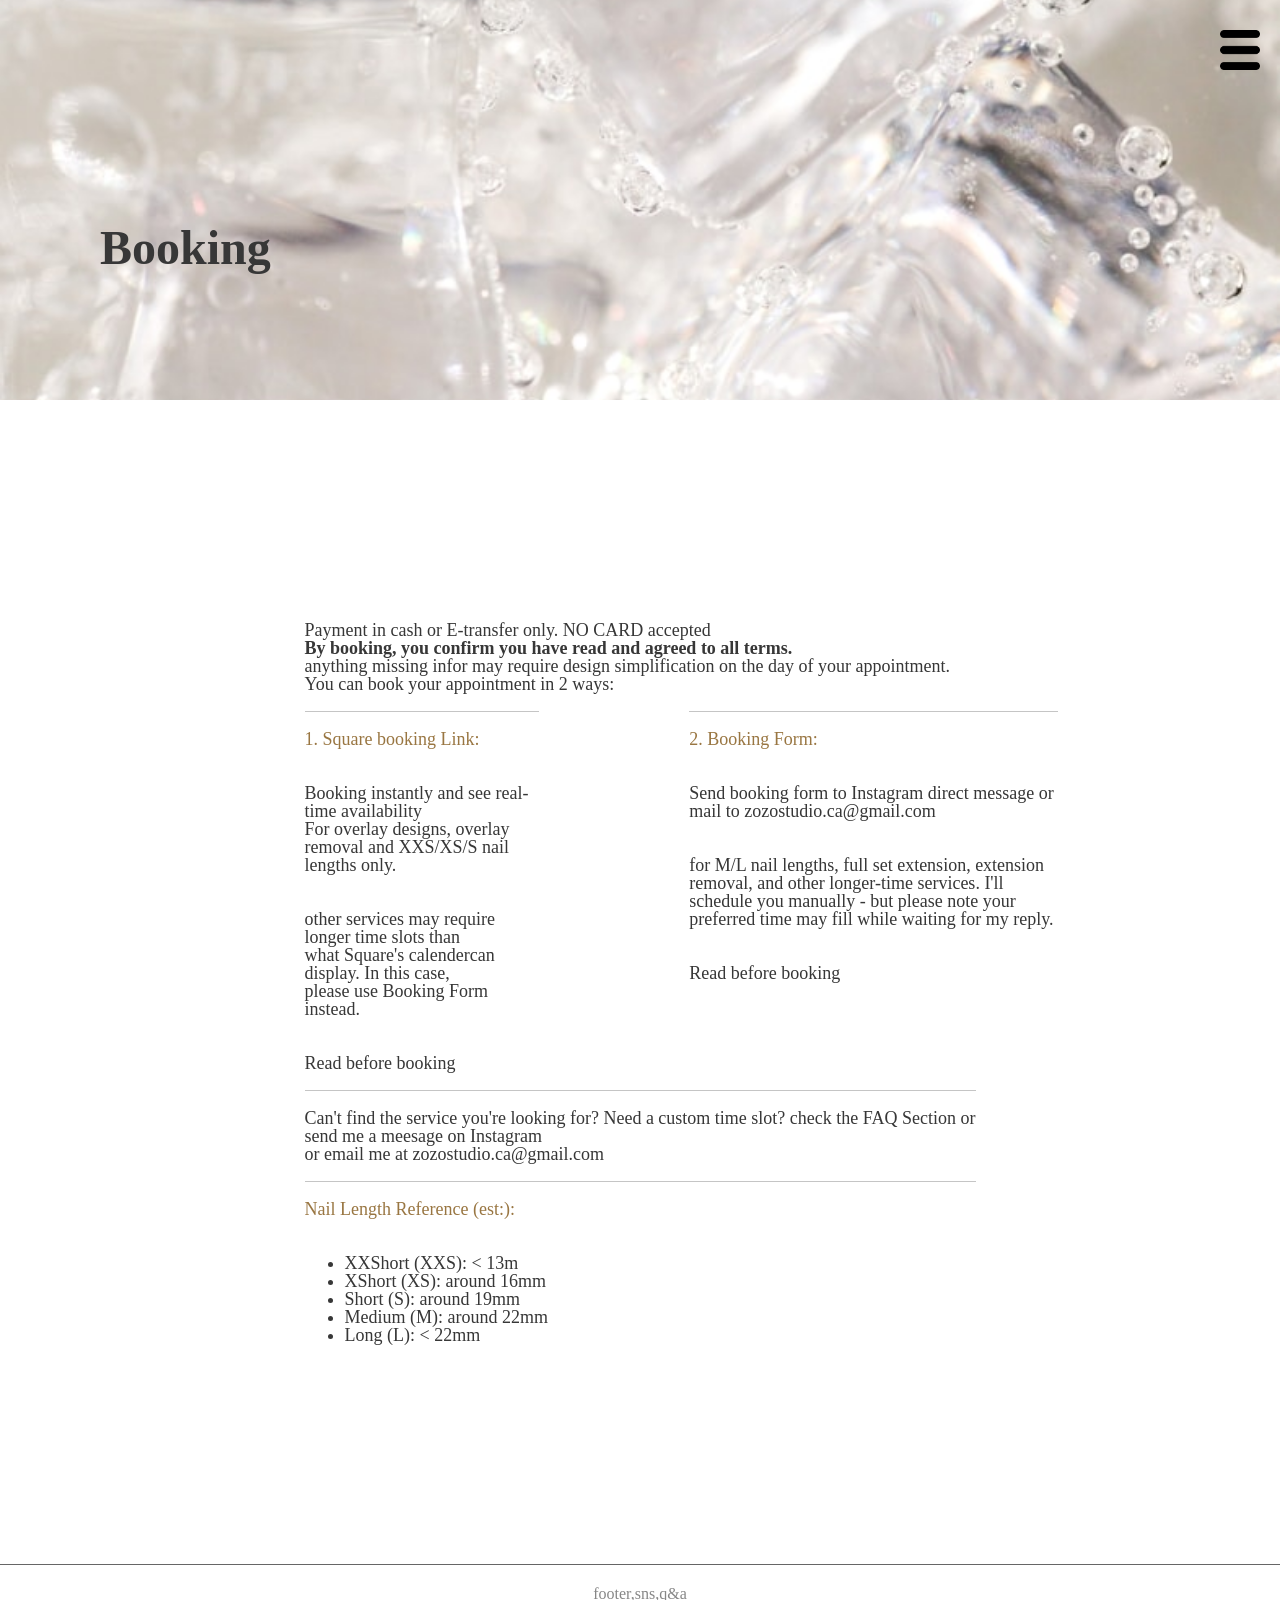
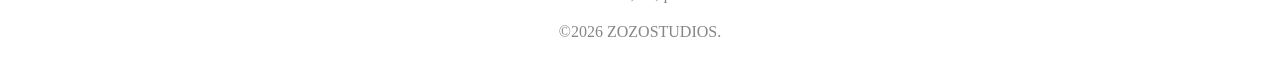
==== bookingInfo.html @ 6301b54e "booking page frame" ====
<!DOCTYPE html>
<html lang="en">


<head>
    <meta charset="UTF-8">
    <meta name="viewport" content="width=device-width, initial-scale=1.0">
    <link rel="stylesheet" href="css/style.css">
    <title>ZOZO Studios</title>
</head>


<body>

    <div class="header-container" >
        <header>
            <p><b>Booking</b></p>
        </header>
        <img src="images/menu.png" alt="menu" class="menu-icon">
    </div>





    <main class="body-container-booking">
        <div class = "payment-requirements">
            <p>Payment in cash or E-transfer only. NO CARD accepted <br>
            <b>By booking, you confirm you have read and agreed to all terms.<br></b>
            anything missing infor may require design simplification on the day of your appointment.<br>
            You can book your appointment in 2 ways:</p>
        </div>



        <div class="forms">
            <div class = "square-link">
                <p class="brown-title">1. Square booking Link:</p>
                <p>Booking instantly and see real-time availability <br>
                For overlay designs, overlay removal and XXS/XS/S nail lengths only.</p>
                <p>other services may require longer time slots than<br> what Square's calendercan display. In this case,<br> please use Booking Form instead.</p>
                <p class = "extra-info">Read before booking</p>
            </div>

            <div class = "booking-form">
                <p class="brown-title">2. Booking Form:</p>
                <p>Send booking form to Instagram direct message or <br>
                mail to zozostudio.ca@gmail.com </p> 
                <p>for M/L nail lengths, full set extension, extension removal, and other longer-time services. I'll<br>
                schedule you manually - but please note your <br>
                preferred time may fill while waiting for my reply.</p>
                <p class = "extra-info">Read before booking</p>
            </div>
        </div>


        <div class = "custom-request" >
            <p>Can't find the service you're looking for? Need a custom time slot? check the FAQ Section or send me a meesage on Instagram <br>
            or email me at zozostudio.ca@gmail.com</p>
        </div>

        <div class = "nail-reference">
                <p class="brown-title" >Nail Length Reference (est:): </p>
                <ul>
                    <li>XXShort (XXS): < 13m </li>
                    <li>XShort (XS): around 16mm </li>
                    <li>Short (S): around 19mm</li>
                    <li>Medium (M): around 22mm</li>
                    <li>Long (L): < 22mm</li>
                </ul>



        </div>
    </main>








    <footer class ="footer">
        <p>footer,sns,q&a</p>
        <p>©2026 ZOZOSTUDIOS.</p>
    </footer>



</body>
</html>
---- css/style.css ----
body {
    background-color: #ffffff;
    margin: 0;
    padding: 0;
    font-family: "Jost";
    color:#373737;
}

.header-container {
    background-image: url('../images/header_photo.jpg');
    background-size: cover;
    background-position: center;
    height: 400px;
    padding: 0;
    margin: 0;
    width: 100%;
    position: relative;
}

.menu-icon {
    position: absolute;
    top: 20px;
    right: 10px;
    width: 40px;
    height: 40px;
    cursor: pointer;
    z-index: 1000;
    border-radius: 10px;
    padding: 10px;
}
.header-container p {
    position: absolute;
    top: 50%;
    left: 100px;
    transform: translateY(-50%);
    font-size: 48px;
    line-height: 100%;
    font-weight: 600;
    letter-spacing: 0%;
}

.body-container {
    padding: 50px;
    margin: 50px;
    display: flex;
    justify-content: center;
}

.content-left {
    padding: 20px;
    margin: 5px;
    flex: 0 0 30%;
    display: flex;
    flex-direction: column;
    align-items: center;
    text-align: left;
}
.content-left p {
    font-size: 18px;
    line-height: 100%;
    font-weight: 600;
    letter-spacing: 0%;
    width: 60%;
}


.content-right {
    padding: 25px;
    margin: 5px;
    flex: 0 0 30%;
}

.info {
    font-size: 16px;
    line-height: 100%;
    font-style: medium italic;
    letter-spacing: 0%;
    margin-top: 0px;
    padding-bottom: 16px;;
}

.disclaimer {
    font-size: 16px;
    line-height: 130%;
    letter-spacing: 0%;
    opacity: 0.4;
    padding-bottom: 24px;
    padding-top: 24px;
}

.content-right .booking-button {
    background-color: white;
    color: black;
    border: black solid 1px;
    padding: 10px 20px;
    font-size: 18px;
    cursor: pointer;
    width: 60%;

}

.content-right .button-container {
    display: flex;
    flex-direction: column;
    gap: 10px;
    height: 100%;
    width: 60%;
}

.services{
    background-image: url('../images/ServicesImage.jpg');
    background-size: cover;
    background-position: center;
    border: none;
    cursor: pointer;
    height: 50px;
    text-indent: 10px;
    font-size: 20px;
    display: flex;
    align-items: center;
    justify-content: space-between;
    padding: 0 20px;
    box-shadow: 4px 4px 6px rgba(0, 0, 0, 0.336);
}

.button-arrow {
    width: 30px;
    height: 30px;
    flex-shrink: 0;
}

.how-to-book{
    background-image: url('../images/HowToBookImage.jpg');
    background-size: cover;
    background-position: center;
    border: none;
    cursor: pointer;
    height: 50px;
    text-indent: 10px;
    font-size: 20px;
    display: flex;
    align-items: center;
    justify-content: space-between;
    padding: 0 20px;
    box-shadow: 4px 4px 6px rgba(0, 0, 0, 0.336);
}

.pricing{
    background-image: url('../images/PricingImage.jpg');
    background-size: cover;
    background-position: center;
    border: none;
    cursor: pointer;
    height: 50px;
    text-indent: 10px;
    font-size: 20px;
    display: flex;
    align-items: center;
    justify-content: space-between;
    padding: 0 20px;
    box-shadow: 4px 4px 6px rgba(0, 0, 0, 0.336);

}

.monthly-collection{
    background-image: url('../images/MonthlyCollectionImage.jpg');
    background-size: cover;
    background-position: center;
    border: none;
    cursor: pointer;
    height: 50px;
    text-indent: 10px;
    font-size: 20px;
    display: flex;
    align-items: center;
    justify-content: space-between;
    padding: 0 20px;
    box-shadow: 4px 4px 6px rgba(0, 0, 0, 0.336);
}

footer {
    border-top: 1px solid black;
    text-align: center;
    opacity: 0.6;
}

footer p {
    margin-top: 20px;
    margin-bottom: 20px;
}

.body-container-booking{
    padding: 6.25em;
    margin-top: 5em;
    margin-bottom: 5em;
    margin-left: 15%;
    margin-right: 15%;
    display: flex;
    flex-direction: column;
    font-size: 18px;
    line-height: 100%;
    letter-spacing: 0%;
}


.payment-requirements{
    display: flex;
    flex-direction: column;

}

.forms{
    display: flex;
    flex-direction: row;
}

.square-link{
    border-top: #37373749 solid 1px;
    display: flex;
    flex-direction: column;
    margin-right: 150px;
    flex: 0 0 35%;
    text-align: left;
}
.booking-form{
    border-top: #37373749 solid 1px;
    display: flex;
    flex-direction: column;
    flex: 0 0 55%;
    text-align: left;
}

.custom-request{
    border-top: #37373749 solid 1px;
    display: flex;
    flex-direction: column;
}

.nail-reference{
    border-top: #37373749 solid 1px;
    display: flex;
    flex-direction: column;

}

.brown-title{
    color: #997642;
}












/* Responsive design for smaller screens */
@media (max-width: 1200px) {
    .body-container {
        flex-direction: column;
    }
    
    .content-left,
    .content-right {
        flex: 0 0 100%;
        height: auto;
        min-height: 300px;
         display: flex;
        flex-direction: column;
        align-items: center;
        text-align: left;
    }


}
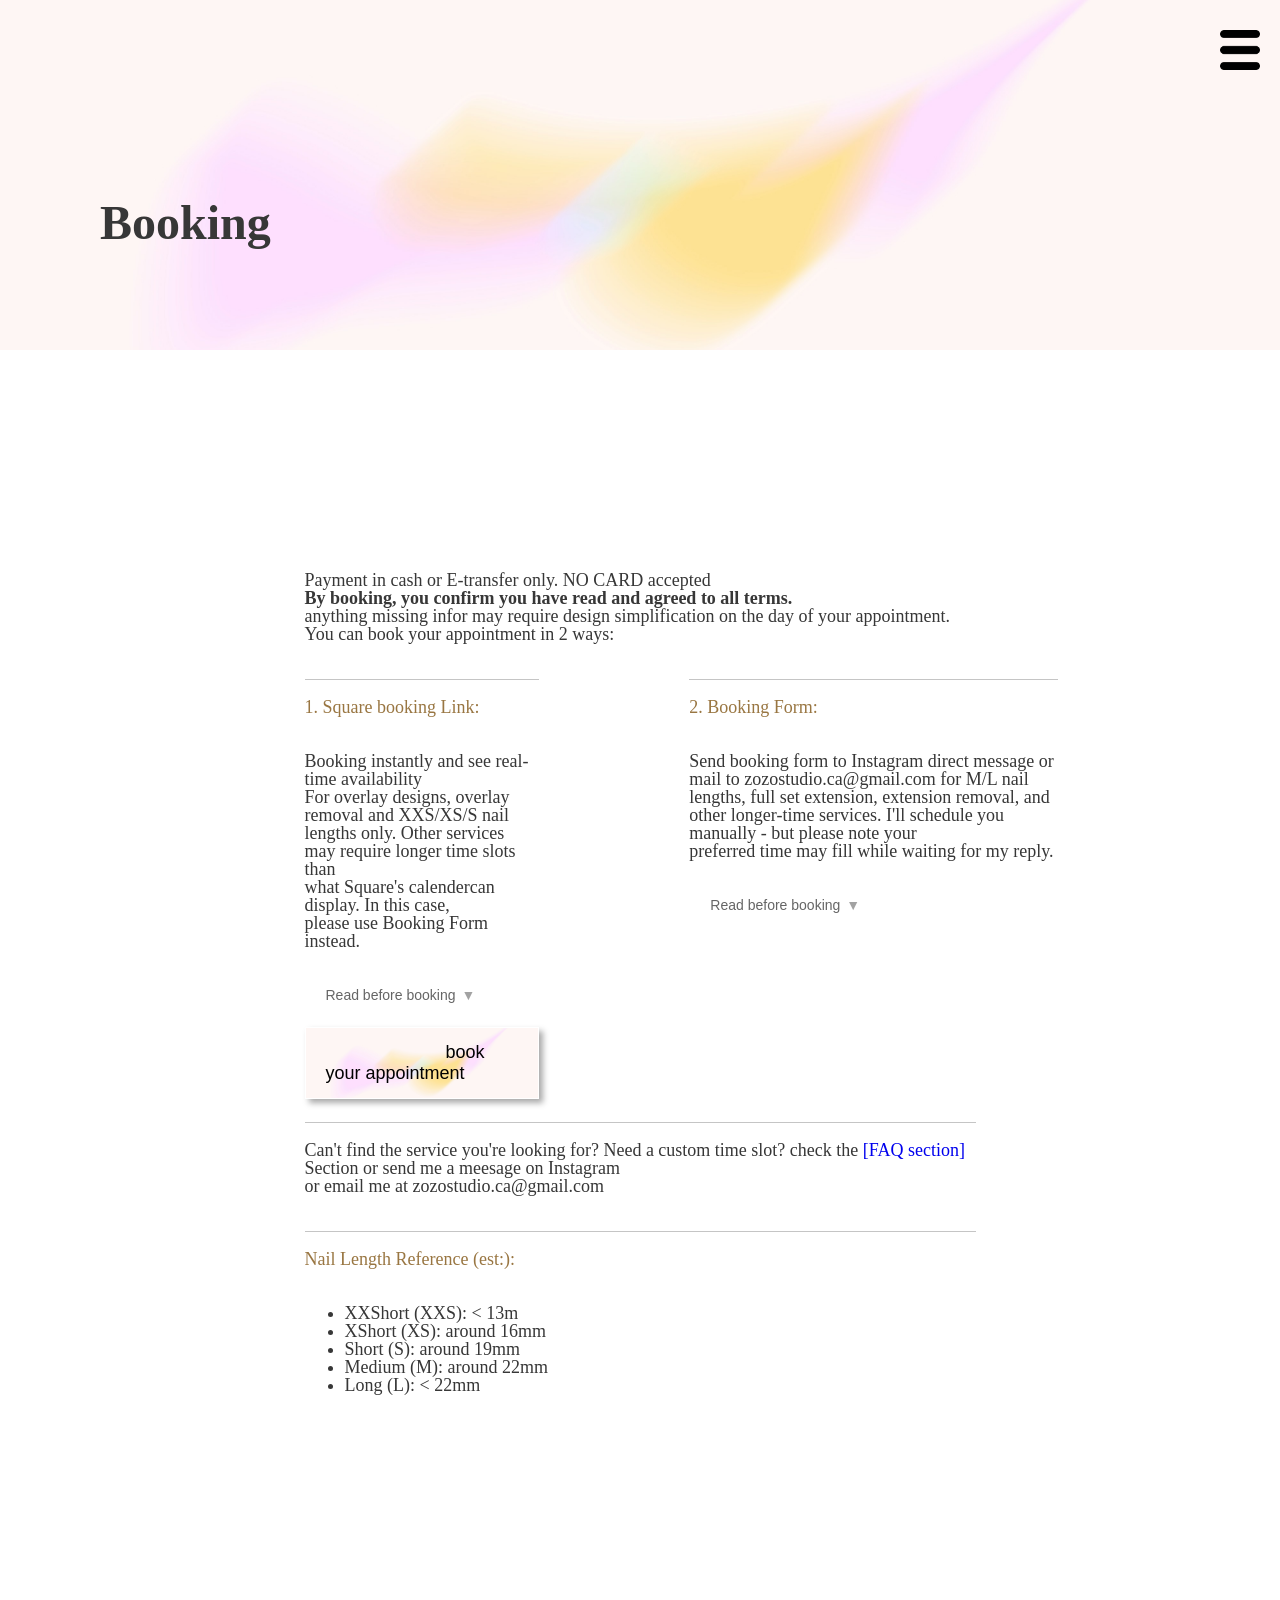
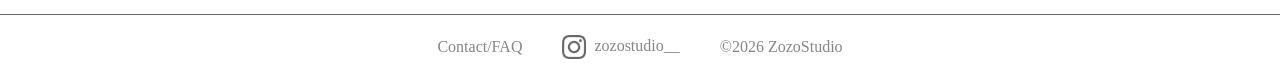
==== commit 905f09a4: "fixed footer, changed home page, added read more sections to most pages, added banner images Co-auth" ====
--- a/bookingInfo.html
+++ b/bookingInfo.html
@@ -12,11 +12,25 @@
 
 <body>
 
-    <div class="header-container" >
+    <div class="header-container-booking" >
         <header>
             <p><b>Booking</b></p>
         </header>
-        <img src="images/menu.png" alt="menu" class="menu-icon">
+        <img src="images/menu.png" alt="menu" class="menu-icon" id="menuToggle">
+    </div>
+
+    <div class="menu-overlay" id="siteMenu" aria-hidden="true">
+        <button class="menu-close" id="menuClose" aria-label="Close menu">×</button>
+        <nav class="menu-list">
+            <a href="index.html">Home</a>
+            <a href="services.html">Services</a>
+            <a href="policy.html">Policy</a>
+            <a href="bookingInfo.html">How to Book</a>
+            <a href="price.html">Price List</a>
+            <a href="Collection.html">Monthly Collection</a>
+            <a href="bookingInfo.html">Booking Site</a>
+            <a href="Contact-freq.html">Contact / FAQ</a>
+        </nav>
     </div>
 
 
@@ -32,30 +46,58 @@
         </div>
 
 
-
         <div class="forms">
             <div class = "square-link">
                 <p class="brown-title">1. Square booking Link:</p>
                 <p>Booking instantly and see real-time availability <br>
-                For overlay designs, overlay removal and XXS/XS/S nail lengths only.</p>
-                <p>other services may require longer time slots than<br> what Square's calendercan display. In this case,<br> please use Booking Form instead.</p>
-                <p class = "extra-info">Read before booking</p>
+                For overlay designs, overlay removal and XXS/XS/S nail lengths only.
+                Other services may require longer time slots than<br> what Square's calendercan display. In this case,<br> please use Booking Form instead.</p>
+                <button><span class="text">Read before booking</span></button>
+                <div class="expand-content">
+                    <p>For clients who need foreign removal: After booking, please message me on Instagram or reply to the appointment confirmation SMS with pictures of your nails (both front + side view)</p>
+                </div>
+                <button class="booking-button"> book your appointment</button>
             </div>
 
             <div class = "booking-form">
                 <p class="brown-title">2. Booking Form:</p>
                 <p>Send booking form to Instagram direct message or <br>
-                mail to zozostudio.ca@gmail.com </p> 
-                <p>for M/L nail lengths, full set extension, extension removal, and other longer-time services. I'll<br>
+                mail to zozostudio.ca@gmail.com 
+                for M/L nail lengths, full set extension, extension removal, and other longer-time services. I'll
                 schedule you manually - but please note your <br>
                 preferred time may fill while waiting for my reply.</p>
-                <p class = "extra-info">Read before booking</p>
+                <button><span class="text">Read before booking</span></button>
+                <div class="expand-content">
+                    <p>Please fill out all info on this form:</p>
+                    <ol>
+                        <li>Full name</li>
+                        <li>Email & Canadian phone number</li>
+                        <li>Preferred time slot (date + time)</li>
+                        <li>Service Type
+                            <ul>
+                                <li>Monthly Design: which tier?</li>
+                                <li>Design Recreation</li>
+                                <li>Freestyle</li>
+                            </ul>
+                            <p>if no tier is indicated, i'll assume that you're booking for Intermeidate or Complex tier.</p>
+                            <a href="Collection.html"> Check Monthly Design Collection page to see the designs</a>
+                        </li>
+                            
+                        <li>full set Gel X extension needed? Yes/No</li>
+                        <li>removal needed? Yes/No
+                            <p>if yes:</p>
+                            <p>Is it Overlay or Gel X Extension removal?Foreign removal or my removal?For foreign removal, you must send photos of your current nail set (front + side views).</p>
+                        </li>
+                        <li>Anything else I should know about? (Optional)<br>Example: Medium or Long nail length, silent appointment request, etc.</li>
+                    </ol>
+                     
+                </div>
             </div>
         </div>
 
 
         <div class = "custom-request" >
-            <p>Can't find the service you're looking for? Need a custom time slot? check the FAQ Section or send me a meesage on Instagram <br>
+            <p>Can't find the service you're looking for? Need a custom time slot? check the <a href="Contact-freq.html">[FAQ section]</a> Section or send me a meesage on Instagram <br>
             or email me at zozostudio.ca@gmail.com</p>
         </div>
 
@@ -82,11 +124,44 @@
 
 
     <footer class ="footer">
-        <p>footer,sns,q&a</p>
-        <p>©2026 ZOZOSTUDIOS.</p>
+        <p><a href="Contact-freq.html" target="_blank" rel="noopener noreferrer">
+        Contact/FAQ</a></p>
+        <p><a href="https://www.instagram.com/zozostudio__" target="_blank" rel="noopener noreferrer">
+            <img src="images/instagram.png" alt="instagram" class="instagram">zozostudio__</a></p>
+        <p>©2026 ZozoStudio</p>
     </footer>
 
+    <script>
+        const menuToggle = document.querySelector('.menu-icon');
+        const menuClose = document.querySelector('.menu-close');
+        const siteMenu = document.querySelector('.menu-overlay');
 
+        if (menuToggle && menuClose && siteMenu) {
+            menuToggle.addEventListener('click', () => {
+                siteMenu.classList.add('open');
+                siteMenu.setAttribute('aria-hidden', 'false');
+            });
 
+            menuClose.addEventListener('click', () => {
+                siteMenu.classList.remove('open');
+                siteMenu.setAttribute('aria-hidden', 'true');
+            });
+
+            siteMenu.addEventListener('click', event => {
+                if (event.target === siteMenu) {
+                    siteMenu.classList.remove('open');
+                    siteMenu.setAttribute('aria-hidden', 'true');
+                }
+            });
+        }
+
+        // Expandable buttons
+        const bookingButtons = document.querySelectorAll('.body-container-booking button');
+        bookingButtons.forEach(button => {
+            button.addEventListener('click', () => {
+                button.classList.toggle('expanded');
+            });
+        })
+    </script>
 </body>
 </html>
--- a/css/style.css
+++ b/css/style.css
@@ -6,10 +6,22 @@
     padding: 0;
     font-family: "Jost";
     color:#373737;
-}
-
-.header-container {
-    background-image: url('../images/header_photo.jpg');
+    min-height: 100vh;
+    display: flex;
+    flex-direction: column;
+}
+
+a {
+  text-decoration: none !important;
+}
+
+.footer a {
+    color: #373737;
+    text-decoration: none;
+}
+
+.header-container{
+    background-image: url('../images/home-banner.png');
     background-size: cover;
     background-position: center;
     height: 400px;
@@ -18,6 +30,78 @@
     width: 100%;
     position: relative;
 }
+
+.header-container header {
+    display: flex;
+    flex-direction: column;
+    align-items: left;
+    justify-content: center;
+    height: 100%;
+    position: relative;
+    z-index: 1;
+
+}
+.header-container header img {
+    width: 400px;
+    height: auto;
+    margin-left: 200px;
+}
+
+
+
+.header-container p{
+    font-size: 32px;
+    line-height: 100%;
+    font-weight: 600;
+    letter-spacing: 0%;
+    margin-left: 200px;
+    margin-top: 10px;
+}
+
+
+.header-container-policy {
+    background-image: url('../images/policy-page.jpg');
+    background-size: cover;
+    background-position: center;
+    height: 400px;
+    padding: 0;
+    margin: 0;
+    width: 100%;
+    position: relative;
+}
+
+.header-container-contact {
+    background-image: url('../images/contact.jpg');
+    background-size: cover;
+    background-position: center;
+    height: 400px;
+    padding: 0;
+    margin: 0;
+    width: 100%;
+    position: relative;
+}
+
+.header-container-services {
+    background-image: url('../images/Service-banner.jpg');
+    background-size: cover;
+    background-position: center;
+    height: 400px;
+    padding: 0;
+    margin: 0;
+    width: 100%;
+    position: relative;
+}
+.header-container-booking {
+    background-image: url('../images/booking-banner.jpg');
+    background-size: cover;
+    background-position: center;
+    height: 350px;
+    padding: 0;
+    margin: 0;
+    width: 100%;
+    position: relative;
+}
+
 
 .menu-icon {
     position: absolute;
@@ -30,7 +114,62 @@
     border-radius: 10px;
     padding: 10px;
 }
-.header-container p {
+
+.menu-overlay {
+    position: fixed;
+    inset: 0;
+    z-index: 2000;
+    display: none;
+    flex-direction: column;
+    justify-content: center;
+    align-items: center;
+    padding: 2rem 1.5rem;
+    background: radial-gradient(circle at top left, rgba(3, 242, 250, 0.95), rgba(221, 235, 172, 0.8) 45%, rgba(238, 232, 214, 0.72));
+    backdrop-filter: blur(12px);
+}
+
+.menu-overlay.open {
+    display: flex;
+}
+
+.menu-close {
+    position: absolute;
+    top: 24px;
+    right: 24px;
+    width: 44px;
+    height: 44px;
+    border: none;
+    background: rgba(0,0,0,0.05);
+    color: #111;
+    font-size: 1.5rem;
+    border-radius: 50%;
+    cursor: pointer;
+}
+
+.menu-list {
+    display: flex;
+    flex-direction: column;
+    gap: 1rem;
+    width: 100%;
+    max-width: 360px;
+    text-align: center;
+}
+
+.menu-list a {
+    display: block;
+    color: #111;
+    text-decoration: none;
+    font-size: 1.25rem;
+    font-weight: 600;
+    padding: 16px 20px;
+    border-bottom: 1px solid rgba(55,55,55,0.14);
+}
+
+.menu-list a:hover {
+    color: #000;
+}
+
+.header-container-contact p, .header-container-policy p, .header-container-services p, .header-container-booking p {
     position: absolute;
     top: 50%;
     left: 100px;
@@ -54,15 +193,18 @@
     flex: 0 0 30%;
     display: flex;
     flex-direction: column;
-    align-items: center;
+    align-items: flex-start;
     text-align: left;
-}
-.content-left p {
-    font-size: 18px;
+    width: 100%;
+}
+.content-left p, .content-right p {
+    font-size: 16px;
     line-height: 100%;
-    font-weight: 600;
-    letter-spacing: 0%;
-    width: 60%;
+    font-weight:550;
+    letter-spacing: 2%;
+    width: 100%;
+    color:#373737;
+    padding-right: 20px;
 }
 
 
@@ -72,14 +214,7 @@
     flex: 0 0 30%;
 }
 
-.info {
-    font-size: 16px;
-    line-height: 100%;
-    font-style: medium italic;
-    letter-spacing: 0%;
-    margin-top: 0px;
-    padding-bottom: 16px;;
-}
+
 
 .disclaimer {
     font-size: 16px;
@@ -90,40 +225,25 @@
     padding-top: 24px;
 }
 
-.content-right .booking-button {
+
+.content-left .button-container {
+    width: 100%;
+}
+
+.content-left .button-container button {
+    width: 100%;
     background-color: white;
     color: black;
-    border: black solid 1px;
-    padding: 10px 20px;
-    font-size: 18px;
-    cursor: pointer;
-    width: 60%;
-
-}
-
-.content-right .button-container {
-    display: flex;
-    flex-direction: column;
-    gap: 10px;
-    height: 100%;
-    width: 60%;
-}
-
-.services{
-    background-image: url('../images/ServicesImage.jpg');
-    background-size: cover;
-    background-position: center;
     border: none;
-    cursor: pointer;
-    height: 50px;
-    text-indent: 10px;
-    font-size: 20px;
+    border-bottom: black solid 1px;
+    padding: 14px 20px 14px 0;
+    cursor: pointer;
     display: flex;
     align-items: center;
     justify-content: space-between;
-    padding: 0 20px;
-    box-shadow: 4px 4px 6px rgba(0, 0, 0, 0.336);
-}
+    
+}
+
 
 .button-arrow {
     width: 30px;
@@ -131,65 +251,34 @@
     flex-shrink: 0;
 }
 
-.how-to-book{
-    background-image: url('../images/HowToBookImage.jpg');
-    background-size: cover;
-    background-position: center;
-    border: none;
-    cursor: pointer;
-    height: 50px;
-    text-indent: 10px;
-    font-size: 20px;
-    display: flex;
-    align-items: center;
-    justify-content: space-between;
-    padding: 0 20px;
-    box-shadow: 4px 4px 6px rgba(0, 0, 0, 0.336);
-}
-
-.pricing{
-    background-image: url('../images/PricingImage.jpg');
-    background-size: cover;
-    background-position: center;
-    border: none;
-    cursor: pointer;
-    height: 50px;
-    text-indent: 10px;
-    font-size: 20px;
-    display: flex;
-    align-items: center;
-    justify-content: space-between;
-    padding: 0 20px;
-    box-shadow: 4px 4px 6px rgba(0, 0, 0, 0.336);
-
-}
-
-.monthly-collection{
-    background-image: url('../images/MonthlyCollectionImage.jpg');
-    background-size: cover;
-    background-position: center;
-    border: none;
-    cursor: pointer;
-    height: 50px;
-    text-indent: 10px;
-    font-size: 20px;
-    display: flex;
-    align-items: center;
-    justify-content: space-between;
-    padding: 0 20px;
-    box-shadow: 4px 4px 6px rgba(0, 0, 0, 0.336);
-}
 
 footer {
     border-top: 1px solid black;
     text-align: center;
     opacity: 0.6;
+    margin-top: auto;
+    display: flex;
+    justify-content: center;
+    align-items: center;
+    gap: 40px;
 }
 
 footer p {
-    margin-top: 20px;
-    margin-bottom: 20px;
-}
+    margin: 20px 0;
+}
+
+footer .instagram {
+    width: 24px;
+    height: 24px;
+    vertical-align: middle;
+    margin-right: 8px;
+}
+
+main {
+    flex: 1;
+}
+
+
 
 .body-container-booking{
     padding: 6.25em;
@@ -202,6 +291,96 @@
     font-size: 18px;
     line-height: 100%;
     letter-spacing: 0%;
+    gap: 1em;
+}
+
+.body-container-services{
+    padding: 6.25em;
+    margin-top: 5em;
+    margin-bottom: 5em;
+    margin-left: 15%;
+    margin-right: 25%;
+    display: flex;
+    flex-direction: row;
+    font-size: 18px;
+    line-height: 100%;
+    letter-spacing: 0%;
+}
+
+.body-container-services button {
+    background-color: white;
+    color: black;
+    border: white solid 1px;
+    padding: 14px 20px;
+    font-size: 18px;
+    cursor: pointer;
+    width: 100%;
+    min-height: 3em;
+    display: flex;
+    align-items: center;
+    justify-content: space-between;
+    text-align: left;
+    margin-bottom: 5px;
+}
+
+.body-container-services .text::after {
+    content: '▼';
+    margin-left: 6px;
+    font-size: 14px;
+    opacity: 0.6;
+}
+
+.body-container-booking button {
+    background-color: white;
+    color: black;
+    border: white solid 1px;
+    padding: 14px 20px;
+    font-size: 18px;
+    cursor: pointer;
+    width: 100%;
+    min-height: 3em;
+    display: flex;
+    align-items: center;
+    justify-content: space-between;
+    text-align: left;
+    margin-bottom: 5px;
+}
+
+.body-container-booking .text::after {
+    content: '▼';
+    margin-left: 6px;
+    font-size: 14px;
+    opacity: 0.6;
+}
+
+.body-container .text::after {
+    content: '▼';
+    margin-left: 6px;
+    font-size: 14px;
+    opacity: 0.6;
+}
+
+.body-container-booking button.expanded .text::after {
+    content: '▲';
+}
+
+.body-container-services .text {
+    font-size: 14px;
+    opacity: 0.6;
+}
+
+.body-container-booking .text {
+    font-size: 14px;
+    opacity: 0.6;
+}
+
+.body-container .text {
+    font-size: 14px;
+    opacity: 0.6;
+}
+.body-container .content-right button{
+    background: white;
+    border:none;
 }
 
 
@@ -249,16 +428,553 @@
     color: #997642;
 }
 
-
-
-
-
-
-
-
-
-
-
+.service{
+    display: flex;
+    flex-direction: column;
+    margin-right: 100px;
+    flex: 0 0 60%;
+    text-align: left;
+}
+
+
+.policies{
+    display: flex;
+    flex-direction: column;
+    flex: 0 0 60%;
+}
+
+.monthly-design{
+    border-top: #37373749 solid 1px;
+}
+
+
+.design-recreation{
+    border-top: #37373749 solid 1px;
+}
+
+
+.freestyle-design{
+    border-top: #37373749 solid 1px;
+}
+
+
+.removal{
+    border-top: #37373749 solid 1px;
+}
+
+.check-faq{
+    border-top: #37373749 solid 1px;
+}
+
+
+.policies button{
+    background-color: white;
+    padding: 20px 20px;
+    font-size: 18px;
+    cursor: pointer;
+    text-align: left;
+}
+
+.body-container-policy{
+    padding: 6.25em;
+    margin-top: 5em;
+    margin-bottom: 5em;
+    margin-left: 15%;
+    margin-right: 15%;
+    display: flex;
+    flex-direction: column;
+    gap: 80px;
+    font-size: 18px;
+    line-height: 100%;
+    letter-spacing: 0%;
+}
+
+.content-policy{
+    display: flex;
+    flex-direction: row;
+    gap: 40px;
+    width: 100%;
+}
+
+.content-left-policy,
+.content-right-policy {
+    display: flex;
+    flex-direction: column;
+    flex: 1 1 0;
+    gap: 18px;
+}
+
+.content-left-policy button,
+.content-right-policy button {
+    padding: 18px 24px;
+    font-size: 20px;
+    min-height: 4em;
+}
+
+.body-container-policy .content-policy button {
+    background-color: white;
+    color: black;
+    border: white solid 1px;
+    border-bottom: black solid 1px;
+    padding: 14px 20px;
+    font-size: 18px;
+    cursor: pointer;
+    width: 100%;
+    min-height: 3em;
+    display: flex;
+    align-items: center;
+    justify-content: space-between;
+    text-align: left;
+}
+
+.body-container-policy .text::after {
+    content: '▼';
+    margin-left: 6px;
+    font-size: 14px;
+    opacity: 0.6;
+}
+
+.body-container-policy button.expanded .text::after {
+    content: '▲';
+}
+
+.how-to-book-policy{
+    background-image: url('../images/policy-page.jpg');
+    background-size: cover;
+    background-position: center;
+    border: none;
+    text-indent: 20px;
+    font-size: 20px;
+    padding: 0 20px;
+    box-shadow: 4px 4px 6px rgba(0, 0, 0, 0.336);
+    font-size: 18px;
+    cursor: pointer;
+    width: 100%;
+    min-height: 3em;
+    display: flex;
+    align-items: center;
+    justify-content: space-between;
+    text-align: left
+}
+
+.booking-button{
+    background-image: url('../images/booking-banner.jpg');
+    background-size: cover;
+    background-position: center;
+    border: none;
+    cursor: pointer;
+    text-indent: 120px;
+    font-size: 20px;
+    padding: 0 20px;
+    box-shadow: 4px 4px 6px rgba(0, 0, 0, 0.336);
+
+}
+
+.how-to-book-policy::after {
+    content: '';
+    background-image: url('../images/arrow.png');
+    background-size: contain;
+    background-repeat: no-repeat;
+    width: 30px;
+    height: 30px;
+}
+
+.Service-btn-policy{
+    background-image: url('../images/Service-banner.jpg');
+    background-size: cover;
+    background-position: center;
+    border: none;
+    cursor: pointer;
+    text-indent: 20px;
+    font-size: 20px;
+    padding: 0 20px;
+    box-shadow: 4px 4px 6px rgba(0, 0, 0, 0.336);
+    display: flex;
+    align-items: center;
+    justify-content: space-between;
+}
+
+.Service-btn-policy::after {
+    content: '';
+    background-image: url('../images/arrow.png');
+    background-size: contain;
+    background-repeat: no-repeat;
+    width: 30px;
+    height: 30px;
+}
+
+
+
+/* PRICE PAGE */
+
+
+.body-container-price{
+    padding: 6.25em;
+    margin-top: 5em;
+    margin-bottom: 5em;
+    margin-left: 15%;
+    margin-right: 15%;
+    display: flex;
+    flex-direction: column;
+    gap: 80px;
+    font-size: 18px;
+    line-height: 100%;
+    letter-spacing: 0%;
+}
+
+.content-price{
+    display: flex;
+    flex-direction: row;
+    gap: 40px;
+    width: 100%;
+}
+
+.content-left-price,
+.content-right-price {
+    display: flex;
+    flex-direction: column;
+    flex: 1 1 0;
+    gap: 18px;
+}
+
+.content-left-price button,
+.content-right-price button {
+    padding: 18px 24px;
+    font-size: 20px;
+    min-height: 4em;
+}
+
+.body-container-price button {
+    background-color: white;
+    color: black;
+    border: white solid 1px;
+    border-bottom: black solid 1px;
+    padding: 14px 20px;
+    font-size: 18px;
+    cursor: pointer;
+    width: 100%;
+    min-height: 3em;
+    display: flex;
+    align-items: center;
+    justify-content: space-between;
+    text-align: left;
+}
+
+.content-left-price .text::after,
+.content-right-price .text::after {
+    content: '▼';
+    margin-left: 6px;
+    font-size: 14px;
+    opacity: 0.6;
+}
+
+.content-left-price .price,
+.content-right-price .price {
+    color: #373737;
+    opacity: 0.6;
+}
+
+.expand-content {
+    display: none;
+    padding: 10px 24px;
+    background-color: #f9f9f9;
+    border-left: 2px solid #373737;
+    margin-top: -5px;
+    font-size: 16px;
+    line-height: 1.4;
+    opacity: 0;
+    max-height: 0;
+    overflow: hidden;
+    transition: all 0.3s ease;
+}
+
+button.expanded + .expand-content {
+    display: block;
+    opacity: 1;
+    max-height: 1200px;
+    margin-bottom: 10px;
+}
+.tier-row {
+    display: flex;
+    justify-content: space-between;
+    width: 100%;
+}
+
+.tier-row span:last-child {
+    text-align: right;
+}
+.expanded .text::after {
+    content: '▲';
+}
+
+/* Responsive styles for price page */
+@media (max-width: 1024px) {
+    .body-container-price {
+        padding: 4em 10%;
+        margin-left: 5%;
+        margin-right: 5%;
+    }
+    .content-price {
+        gap: 30px;
+    }
+    .content-left-price button,
+    .content-right-price button {
+        padding: 16px 20px;
+        font-size: 18px;
+    }
+    .expand-content {
+        padding: 8px 20px;
+        font-size: 15px;
+    }
+}
+
+@media (max-width: 768px) {
+    .body-container-price {
+        padding: 3em 5%;
+        margin-left: 2%;
+        margin-right: 2%;
+        gap: 60px;
+    }
+    .content-price {
+        flex-direction: column;
+        gap: 40px;
+    }
+    .content-left-price,
+    .content-right-price {
+        gap: 15px;
+    }
+    .content-left-price button,
+    .content-right-price button {
+        padding: 14px 18px;
+        font-size: 16px;
+        min-height: 2.5em;
+    }
+    .expand-content {
+        padding: 6px 16px;
+        font-size: 14px;
+        max-height: 1000px; /* Allow more height on mobile */
+    }
+    .tier-row {
+        flex-direction: column;
+        align-items: flex-start;
+        gap: 4px;
+    }
+    .tier-row span:last-child {
+        text-align: left;
+        align-self: flex-end;
+    }
+}
+
+@media (max-width: 480px) {
+    .body-container-price {
+        padding: 2em 3%;
+        margin: 1em 1%;
+        gap: 40px;
+    }
+    .content-price {
+        gap: 30px;
+    }
+    .content-left-price button,
+    .content-right-price button {
+        padding: 12px 16px;
+        font-size: 15px;
+    }
+    .expand-content {
+        padding: 4px 12px;
+        font-size: 13px;
+    }
+    .header-container-contact p {
+        font-size: 36px;
+    }
+}
+
+/* Responsive styles for services page */
+@media (max-width: 1024px) {
+    .body-container-services {
+        padding: 4em 10%;
+        margin-left: 5%;
+        margin-right: 5%;
+        flex-direction: column;
+    }
+    .body-container-services button {
+        padding: 12px 18px;
+        font-size: 16px;
+    }
+    .expand-content {
+        padding: 8px 18px;
+        font-size: 15px;
+    }
+}
+
+@media (max-width: 768px) {
+    .body-container-services {
+        padding: 3em 5%;
+        margin-left: 2%;
+        margin-right: 2%;
+    }
+    .body-container-services button {
+        padding: 10px 16px;
+        font-size: 15px;
+        min-height: 2.5em;
+    }
+    .expand-content {
+        padding: 6px 14px;
+        font-size: 14px;
+        max-height: 600px;
+    }
+}
+
+@media (max-width: 480px) {
+    .body-container-services {
+        padding: 2em 3%;
+        margin: 1em 1%;
+    }
+    .body-container-services button {
+        padding: 8px 14px;
+        font-size: 14px;
+    }
+    .expand-content {
+        padding: 4px 10px;
+        font-size: 13px;
+    }
+    .header-container p {
+        font-size: 36px;
+    }
+}
+
+/* COLLECTION PAGE */
+
+.body-container-collection{
+    padding: 6.25em;
+    margin-top: 5em;
+    margin-bottom: 5em;
+    margin-left: 15%;
+    margin-right: 15%;
+    display: flex;
+    flex-direction:column;
+    gap: 80px;
+    font-size: 18px;
+    line-height: 100%;
+    letter-spacing: 0%;
+}
+
+.collection-headers{
+    display: flex;
+    flex-direction: row;
+    justify-content: space-between;
+    align-items: center;
+    gap: 12px;
+}
+
+.collection-carousel-container {
+    position: relative;
+    width: 100%;
+}
+
+.collection-carousel{
+    display: flex;
+    flex-direction: row;
+    gap: 20px;
+    overflow-x: auto;
+    scroll-snap-type: x mandatory;
+    scroll-behavior: smooth;
+    padding-bottom: 10px;
+    margin-bottom: 1.5em;
+    border-bottom: #37373749 solid 1px;
+}
+
+.collection-carousel::-webkit-scrollbar {
+    height: 10px;
+}
+
+.collection-carousel::-webkit-scrollbar-thumb {
+    background: rgba(55, 55, 55, 0.25);
+    border-radius: 10px;
+}
+
+.collection-item {
+    flex: 0 0 auto;
+    scroll-snap-align: start;
+    width: 320px;
+}
+
+.collection-item img {
+    width: 100%;
+    height: 220px;
+    object-fit: cover;
+    border-radius: 14px;
+}
+
+.carousel-control {
+    position: absolute;
+    top: 50%;
+    transform: translateY(-50%);
+    width: 36px;
+    height: 36px;
+    border-radius: 50%;
+    border: 1px solid rgba(55, 55, 55, 0.3);
+    background: white;
+    display: flex;
+    align-items: center;
+    justify-content: center;
+    cursor: pointer;
+    opacity: 0.85;
+    transition: opacity 0.2s ease;
+}
+
+.carousel-control:hover {
+    opacity: 1;
+}
+
+.carousel-control.left {
+    left: 8px;
+}
+
+.carousel-control.right {
+    right: 8px;
+}
+
+@media (max-width: 900px) {
+    .body-container-collection {
+        padding: 3rem 4%;
+        margin-left: auto;
+        margin-right: auto;
+        gap: 40px;
+    }
+    .collection-carousel {
+        gap: 16px;
+    }
+    .collection-item {
+        width: min(90vw, 260px);
+    }
+}
+
+@media (max-width: 600px) {
+    .body-container-collection {
+        padding: 2rem 3%;
+        gap: 30px;
+    }
+    .collection-headers {
+        flex-direction: column;
+        align-items: flex-start;
+        gap: 8px;
+    }
+    .collection-carousel {
+        gap: 14px;
+        padding-left: 12px;
+        padding-right: 12px;
+    }
+    .collection-item {
+        width: min(96vw, 320px);
+        scroll-snap-align: center;
+    }
+    .collection-item img {
+        height: 240px;
+    }
+    .carousel-control {
+        display: none;
+    }
+}
 
 /* Responsive design for smaller screens */
 @media (max-width: 1200px) {
@@ -271,11 +987,49 @@
         flex: 0 0 100%;
         height: auto;
         min-height: 300px;
-         display: flex;
+        display: flex;
         flex-direction: column;
         align-items: center;
         text-align: left;
     }
-
-
-}
+}
+
+/* Mobile responsive for policy page */
+@media (max-width: 768px) {
+    .body-container-policy {
+        padding: 2em;
+        margin-left: 5%;
+        margin-right: 5%;
+        gap: 20px;
+    }
+
+    .content-policy {
+        flex-direction: column;
+        gap: 20px;
+    }
+
+    .content-left-policy,
+    .content-right-policy {
+        flex: none;
+        width: 100%;
+        gap: 15px;
+    }
+
+    .content-left-policy button,
+    .content-right-policy button {
+        padding: 16px 20px;
+        font-size: 18px;
+        min-height: 3.5em;
+    }
+
+    .how-to-book-policy {
+        height: 60px;
+        font-size: 18px;
+        text-indent: 15px;
+    }
+
+    .how-to-book-policy::after {
+        width: 25px;
+        height: 25px;
+    }
+}
